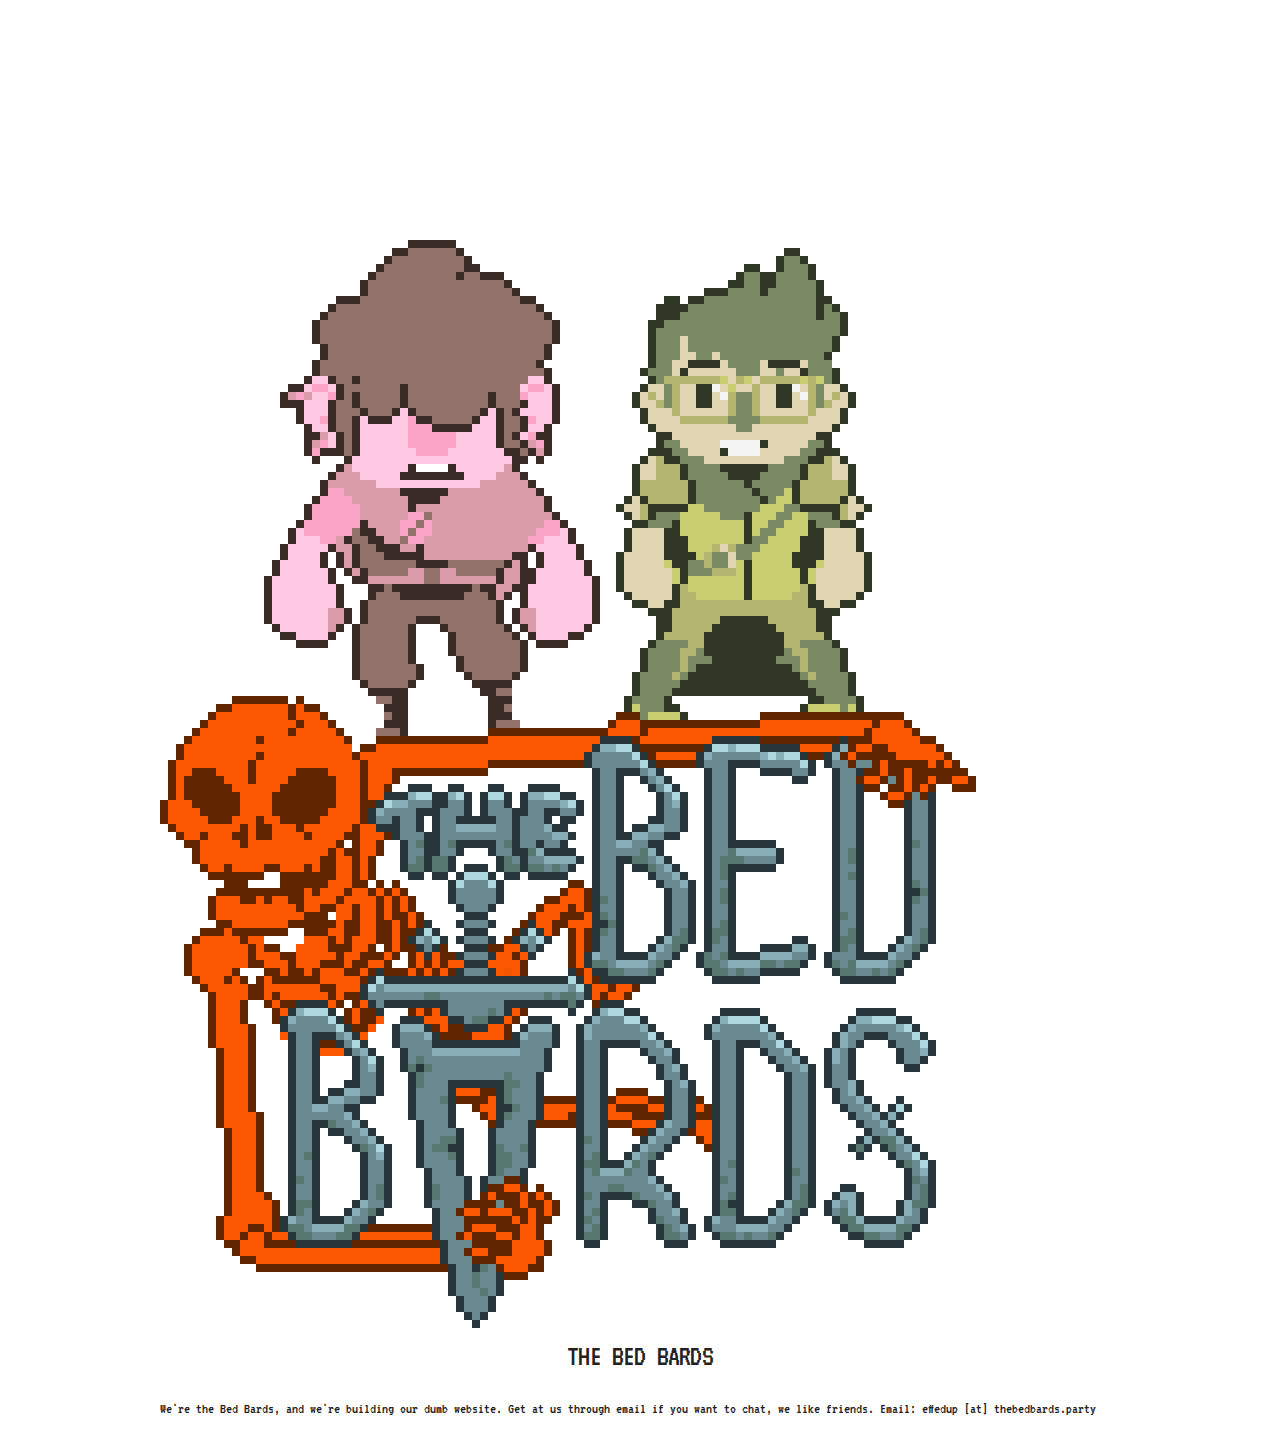
==== index.html @ 097fbb3a "alignment" ====
<!DOCTYPE html>
<html lang="en">
<head>

  <!-- Basic Page Needs
  –––––––––––––––––––––––––––––––––––––––––––––––––– -->
  <meta charset="utf-8">
  <title>The Bed Bards dot Party</title>
  <meta name="description" content="">
  <meta name="author" content="">

  <!-- Mobile Specific Metas
  –––––––––––––––––––––––––––––––––––––––––––––––––– -->
  <meta name="viewport" content="width=device-width, initial-scale=1">

  <!-- FONT
  –––––––––––––––––––––––––––––––––––––––––––––––––– -->
  <link href='http://fonts.googleapis.com/css?family=VT323' rel='stylesheet' type='text/css'>

  <!-- CSS
  –––––––––––––––––––––––––––––––––––––––––––––––––– -->
  <link rel="stylesheet" href="css/normalize.css">
  <link rel="stylesheet" href="css/skeleton.css">

  <!-- Favicon
  –––––––––––––––––––––––––––––––––––––––––––––––––– -->
  <link rel="icon" type="image/png" href="images/favicon.png">

</head>
<body>

  <!-- Primary Page Layout
  –––––––––––––––––––––––––––––––––––––––––––––––––– -->
  <div class="container">
    <div class="row">
      <div class="twelve columns" style="margin-top: 25%">
        <img class="u-max-full-width" src="images/embiggendbards/FullLogo.png" class="media" alt="The Bed Bards"/>
        
        <h4 align="center">THE BED BARDS</h4>
        <p>We're the Bed Bards, and we're building our dumb website. Get at us through email if you want to chat, we like friends. Email: effedup [at] thebedbards.party</p>
        
      </div>
    </div>
  </div>

<!-- End Document
  –––––––––––––––––––––––––––––––––––––––––––––––––– -->
</body>
</html>
---- css/skeleton.css ----
/*
* Skeleton V2.0.4
* Copyright 2014, Dave Gamache
* www.getskeleton.com
* Free to use under the MIT license.
* http://www.opensource.org/licenses/mit-license.php
* 12/29/2014
*/


/* Table of contents
––––––––––––––––––––––––––––––––––––––––––––––––––
- Grid
- Base Styles
- Typography
- Links
- Buttons
- Forms
- Lists
- Code
- Tables
- Spacing
- Utilities
- Clearing
- Media Queries
*/


/* Grid
–––––––––––––––––––––––––––––––––––––––––––––––––– */
.container {
  position: relative;
  width: 100%;
  max-width: 960px;
  margin: 0 auto;
  padding: 0 20px;
  box-sizing: border-box; }
.column,
.columns {
  width: 100%;
  float: left;
  box-sizing: border-box; }

/* For devices larger than 400px */
@media (min-width: 400px) {
  .container {
    width: 85%;
    padding: 0; }
}

/* For devices larger than 550px */
@media (min-width: 550px) {
  .container {
    width: 80%; }
  .column,
  .columns {
    margin-left: 4%; }
  .column:first-child,
  .columns:first-child {
    margin-left: 0; }

  .one.column,
  .one.columns                    { width: 4.66666666667%; }
  .two.columns                    { width: 13.3333333333%; }
  .three.columns                  { width: 22%;            }
  .four.columns                   { width: 30.6666666667%; }
  .five.columns                   { width: 39.3333333333%; }
  .six.columns                    { width: 48%;            }
  .seven.columns                  { width: 56.6666666667%; }
  .eight.columns                  { width: 65.3333333333%; }
  .nine.columns                   { width: 74.0%;          }
  .ten.columns                    { width: 82.6666666667%; }
  .eleven.columns                 { width: 91.3333333333%; }
  .twelve.columns                 { width: 100%; margin-left: 0; }

  .one-third.column               { width: 30.6666666667%; }
  .two-thirds.column              { width: 65.3333333333%; }

  .one-half.column                { width: 48%; }

  /* Offsets */
  .offset-by-one.column,
  .offset-by-one.columns          { margin-left: 8.66666666667%; }
  .offset-by-two.column,
  .offset-by-two.columns          { margin-left: 17.3333333333%; }
  .offset-by-three.column,
  .offset-by-three.columns        { margin-left: 26%;            }
  .offset-by-four.column,
  .offset-by-four.columns         { margin-left: 34.6666666667%; }
  .offset-by-five.column,
  .offset-by-five.columns         { margin-left: 43.3333333333%; }
  .offset-by-six.column,
  .offset-by-six.columns          { margin-left: 52%;            }
  .offset-by-seven.column,
  .offset-by-seven.columns        { margin-left: 60.6666666667%; }
  .offset-by-eight.column,
  .offset-by-eight.columns        { margin-left: 69.3333333333%; }
  .offset-by-nine.column,
  .offset-by-nine.columns         { margin-left: 78.0%;          }
  .offset-by-ten.column,
  .offset-by-ten.columns          { margin-left: 86.6666666667%; }
  .offset-by-eleven.column,
  .offset-by-eleven.columns       { margin-left: 95.3333333333%; }

  .offset-by-one-third.column,
  .offset-by-one-third.columns    { margin-left: 34.6666666667%; }
  .offset-by-two-thirds.column,
  .offset-by-two-thirds.columns   { margin-left: 69.3333333333%; }

  .offset-by-one-half.column,
  .offset-by-one-half.columns     { margin-left: 52%; }

}


/* Base Styles
–––––––––––––––––––––––––––––––––––––––––––––––––– */
/* NOTE
html is set to 62.5% so that all the REM measurements throughout Skeleton
are based on 10px sizing. So basically 1.5rem = 15px :) */
html {
  font-size: 62.5%; }
body {
  font-size: 1.5em; /* currently ems cause chrome bug misinterpreting rems on body element */
  line-height: 1.6;
  font-weight: 400;
  font-family: "VT323", sans-serif;
  color: #222; }


/* Typography
–––––––––––––––––––––––––––––––––––––––––––––––––– */
h1, h2, h3, h4, h5, h6 {
  margin-top: 0;
  margin-bottom: 2rem;
  font-weight: 300; }
h1 { font-size: 4.0rem; line-height: 1.2;  letter-spacing: -.1rem;}
h2 { font-size: 3.6rem; line-height: 1.25; letter-spacing: -.1rem; }
h3 { font-size: 3.0rem; line-height: 1.3;  letter-spacing: -.1rem; }
h4 { font-size: 2.4rem; line-height: 1.35; letter-spacing: -.08rem; }
h5 { font-size: 1.8rem; line-height: 1.5;  letter-spacing: -.05rem; }
h6 { font-size: 1.5rem; line-height: 1.6;  letter-spacing: 0; }

/* Larger than phablet */
@media (min-width: 550px) {
  h1 { font-size: 5.0rem; }
  h2 { font-size: 4.2rem; }
  h3 { font-size: 3.6rem; }
  h4 { font-size: 3.0rem; }
  h5 { font-size: 2.4rem; }
  h6 { font-size: 1.5rem; }
}

p {
  margin-top: 0; }


/* Links
–––––––––––––––––––––––––––––––––––––––––––––––––– */
a {
  color: #1EAEDB; }
a:hover {
  color: #0FA0CE; }


/* Buttons
–––––––––––––––––––––––––––––––––––––––––––––––––– */
.button,
button,
input[type="submit"],
input[type="reset"],
input[type="button"] {
  display: inline-block;
  height: 38px;
  padding: 0 30px;
  color: #555;
  text-align: center;
  font-size: 11px;
  font-weight: 600;
  line-height: 38px;
  letter-spacing: .1rem;
  text-transform: uppercase;
  text-decoration: none;
  white-space: nowrap;
  background-color: transparent;
  border-radius: 4px;
  border: 1px solid #bbb;
  cursor: pointer;
  box-sizing: border-box; }
.button:hover,
button:hover,
input[type="submit"]:hover,
input[type="reset"]:hover,
input[type="button"]:hover,
.button:focus,
button:focus,
input[type="submit"]:focus,
input[type="reset"]:focus,
input[type="button"]:focus {
  color: #333;
  border-color: #888;
  outline: 0; }
.button.button-primary,
button.button-primary,
input[type="submit"].button-primary,
input[type="reset"].button-primary,
input[type="button"].button-primary {
  color: #FFF;
  background-color: #33C3F0;
  border-color: #33C3F0; }
.button.button-primary:hover,
button.button-primary:hover,
input[type="submit"].button-primary:hover,
input[type="reset"].button-primary:hover,
input[type="button"].button-primary:hover,
.button.button-primary:focus,
button.button-primary:focus,
input[type="submit"].button-primary:focus,
input[type="reset"].button-primary:focus,
input[type="button"].button-primary:focus {
  color: #FFF;
  background-color: #1EAEDB;
  border-color: #1EAEDB; }


/* Forms
–––––––––––––––––––––––––––––––––––––––––––––––––– */
input[type="email"],
input[type="number"],
input[type="search"],
input[type="text"],
input[type="tel"],
input[type="url"],
input[type="password"],
textarea,
select {
  height: 38px;
  padding: 6px 10px; /* The 6px vertically centers text on FF, ignored by Webkit */
  background-color: #fff;
  border: 1px solid #D1D1D1;
  border-radius: 4px;
  box-shadow: none;
  box-sizing: border-box; }
/* Removes awkward default styles on some inputs for iOS */
input[type="email"],
input[type="number"],
input[type="search"],
input[type="text"],
input[type="tel"],
input[type="url"],
input[type="password"],
textarea {
  -webkit-appearance: none;
     -moz-appearance: none;
          appearance: none; }
textarea {
  min-height: 65px;
  padding-top: 6px;
  padding-bottom: 6px; }
input[type="email"]:focus,
input[type="number"]:focus,
input[type="search"]:focus,
input[type="text"]:focus,
input[type="tel"]:focus,
input[type="url"]:focus,
input[type="password"]:focus,
textarea:focus,
select:focus {
  border: 1px solid #33C3F0;
  outline: 0; }
label,
legend {
  display: block;
  margin-bottom: .5rem;
  font-weight: 600; }
fieldset {
  padding: 0;
  border-width: 0; }
input[type="checkbox"],
input[type="radio"] {
  display: inline; }
label > .label-body {
  display: inline-block;
  margin-left: .5rem;
  font-weight: normal; }


/* Lists
–––––––––––––––––––––––––––––––––––––––––––––––––– */
ul {
  list-style: circle inside; }
ol {
  list-style: decimal inside; }
ol, ul {
  padding-left: 0;
  margin-top: 0; }
ul ul,
ul ol,
ol ol,
ol ul {
  margin: 1.5rem 0 1.5rem 3rem;
  font-size: 90%; }
li {
  margin-bottom: 1rem; }


/* Code
–––––––––––––––––––––––––––––––––––––––––––––––––– */
code {
  padding: .2rem .5rem;
  margin: 0 .2rem;
  font-size: 90%;
  white-space: nowrap;
  background: #F1F1F1;
  border: 1px solid #E1E1E1;
  border-radius: 4px; }
pre > code {
  display: block;
  padding: 1rem 1.5rem;
  white-space: pre; }


/* Tables
–––––––––––––––––––––––––––––––––––––––––––––––––– */
th,
td {
  padding: 12px 15px;
  text-align: left;
  border-bottom: 1px solid #E1E1E1; }
th:first-child,
td:first-child {
  padding-left: 0; }
th:last-child,
td:last-child {
  padding-right: 0; }


/* Spacing
–––––––––––––––––––––––––––––––––––––––––––––––––– */
button,
.button {
  margin-bottom: 1rem; }
input,
textarea,
select,
fieldset {
  margin-bottom: 1.5rem; }
pre,
blockquote,
dl,
figure,
table,
p,
ul,
ol,
form {
  margin-bottom: 2.5rem; }


/* Utilities
–––––––––––––––––––––––––––––––––––––––––––––––––– */
.u-full-width {
  width: 100%;
  box-sizing: border-box; }
.u-max-full-width {
  max-width: 100%;
  box-sizing: border-box; }
.u-pull-right {
  float: right; }
.u-pull-left {
  float: left; }


/* Misc
–––––––––––––––––––––––––––––––––––––––––––––––––– */
hr {
  margin-top: 3rem;
  margin-bottom: 3.5rem;
  border-width: 0;
  border-top: 1px solid #E1E1E1; }


/* Clearing
–––––––––––––––––––––––––––––––––––––––––––––––––– */

/* Self Clearing Goodness */
.container:after,
.row:after,
.u-cf {
  content: "";
  display: table;
  clear: both; }


/* Media Queries
–––––––––––––––––––––––––––––––––––––––––––––––––– */
/*
Note: The best way to structure the use of media queries is to create the queries
near the relevant code. For example, if you wanted to change the styles for buttons
on small devices, paste the mobile query code up in the buttons section and style it
there.
*/


/* Larger than mobile */
@media (min-width: 400px) {}

/* Larger than phablet (also point when grid becomes active) */
@media (min-width: 550px) {}

/* Larger than tablet */
@media (min-width: 750px) {}

/* Larger than desktop */
@media (min-width: 1000px) {}

/* Larger than Desktop HD */
@media (min-width: 1200px) {}
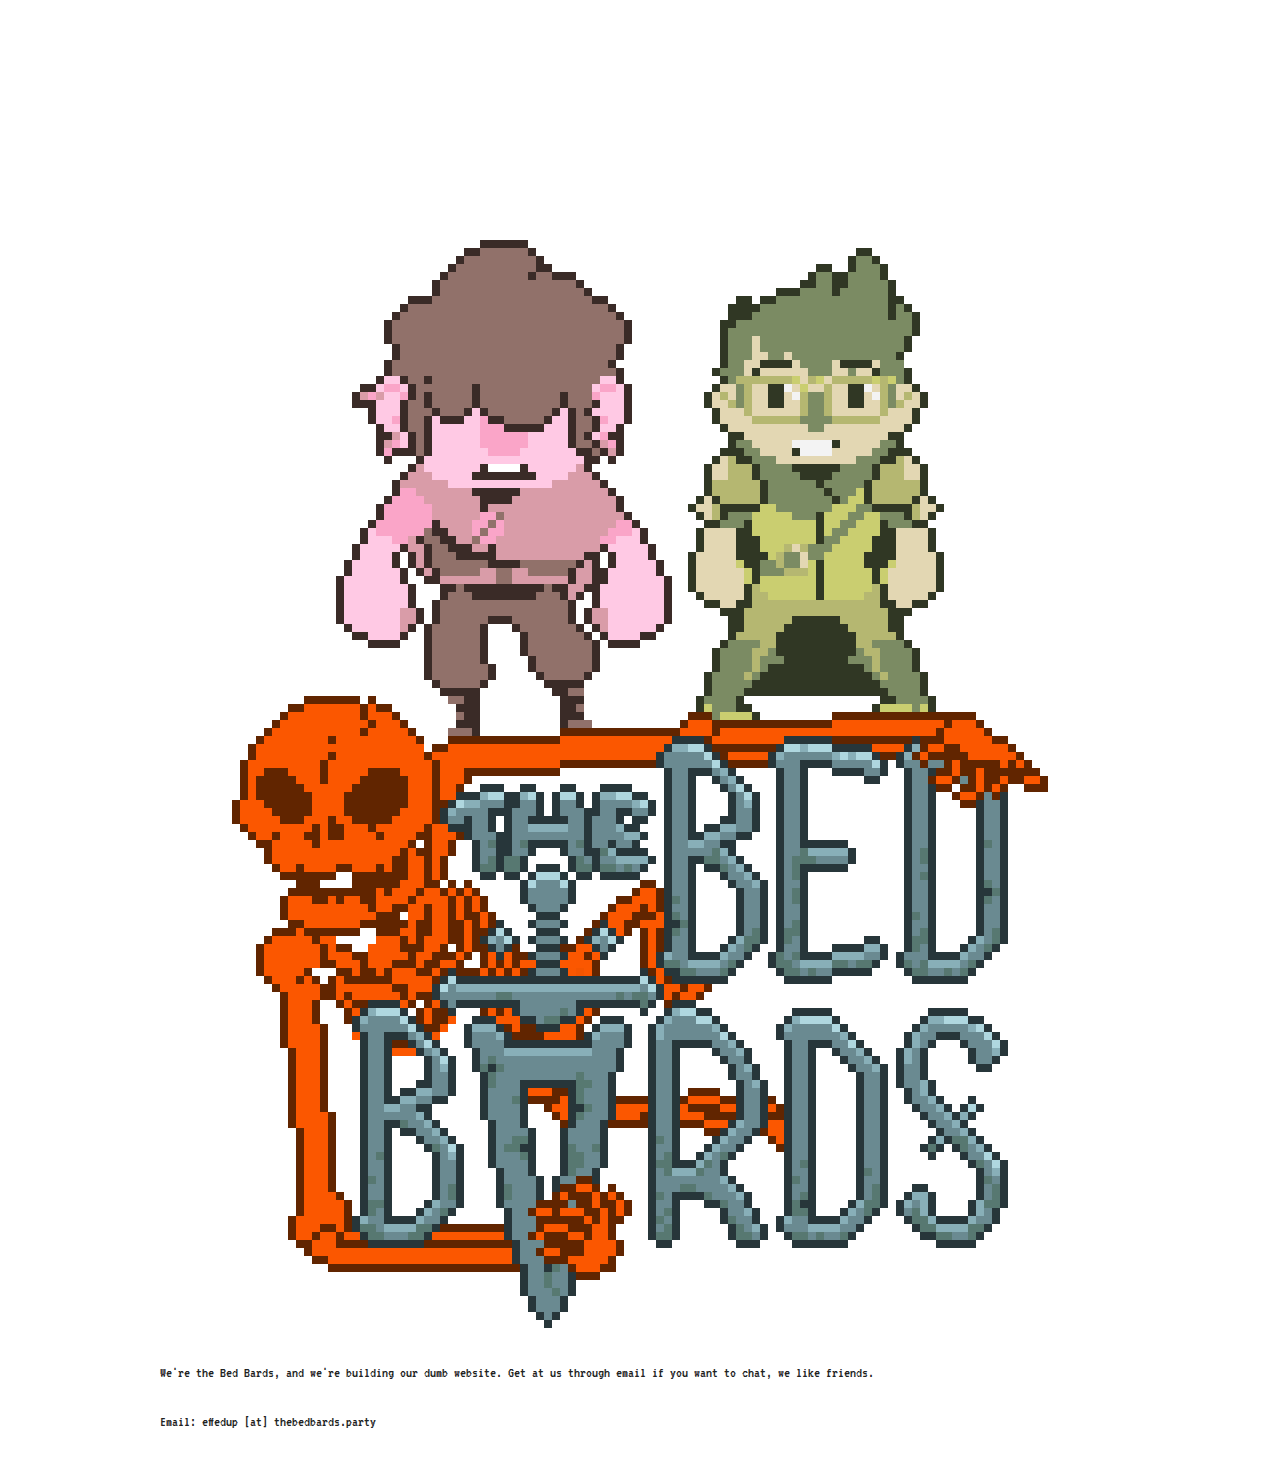
==== commit 5b5ee289: "text align" ====
--- a/index.html
+++ b/index.html
@@ -34,10 +34,13 @@
   <div class="container">
     <div class="row">
       <div class="twelve columns" style="margin-top: 25%">
-        <img class="u-max-full-width" src="images/embiggendbards/FullLogo.png" class="media" alt="The Bed Bards"/>
+      	
+      	<p align="center">
+        <img class="u-max-full-width" src="images/embiggendbards/FullLogo.png" alt="The Bed Bards"/>
+        </p>
         
-        <h4 align="center">THE BED BARDS</h4>
-        <p>We're the Bed Bards, and we're building our dumb website. Get at us through email if you want to chat, we like friends. Email: effedup [at] thebedbards.party</p>
+        <p>We're the Bed Bards, and we're building our dumb website. Get at us through email if you want to chat, we like friends.</p> 
+        <p>Email: effedup [at] thebedbards.party</p>
         
       </div>
     </div>
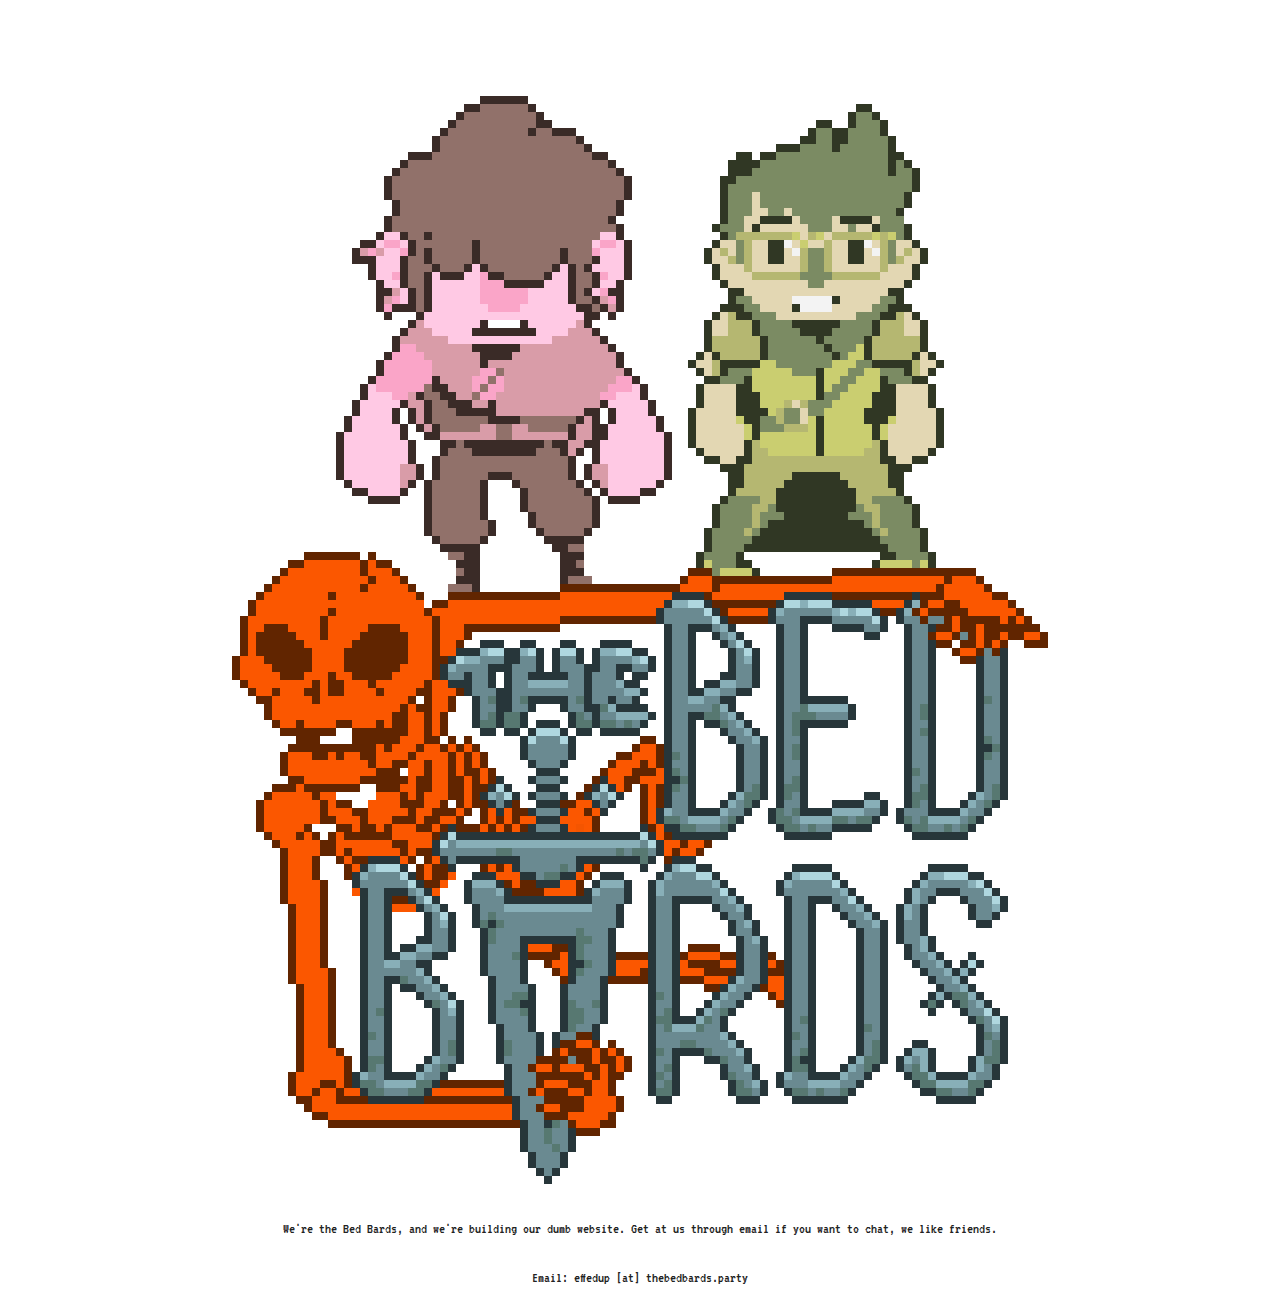
==== commit f60aff2b: "margin top" ====
--- a/index.html
+++ b/index.html
@@ -33,14 +33,14 @@
   –––––––––––––––––––––––––––––––––––––––––––––––––– -->
   <div class="container">
     <div class="row">
-      <div class="twelve columns" style="margin-top: 25%">
+      <div class="twelve columns" style="margin-top: 10%">
       	
       	<p align="center">
         <img class="u-max-full-width" src="images/embiggendbards/FullLogo.png" alt="The Bed Bards"/>
         </p>
         
-        <p>We're the Bed Bards, and we're building our dumb website. Get at us through email if you want to chat, we like friends.</p> 
-        <p>Email: effedup [at] thebedbards.party</p>
+        <p align="center">We're the Bed Bards, and we're building our dumb website. Get at us through email if you want to chat, we like friends.</p> 
+        <p align="center">Email: effedup [at] thebedbards.party</p>
         
       </div>
     </div>
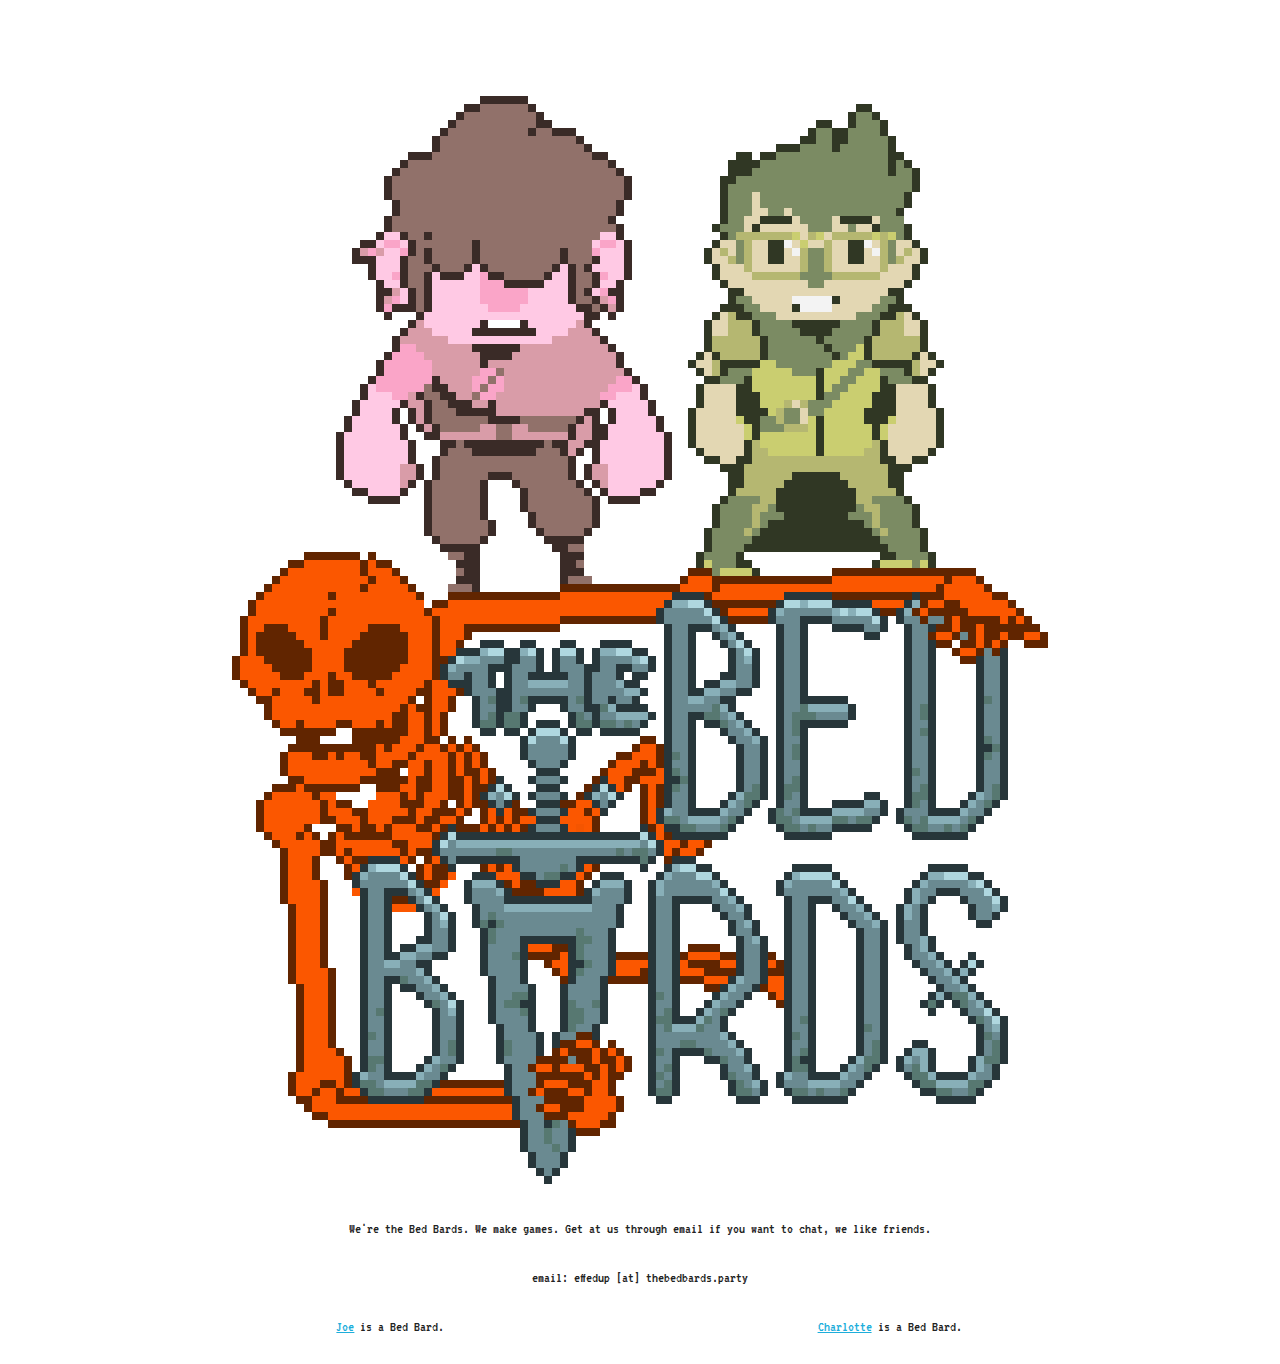
==== commit 9676cd9b: "index" ====
--- a/index.html
+++ b/index.html
@@ -1,52 +1,70 @@
 <!DOCTYPE html>
 <html lang="en">
-<head>
+	<head>
 
-  <!-- Basic Page Needs
-  –––––––––––––––––––––––––––––––––––––––––––––––––– -->
-  <meta charset="utf-8">
-  <title>The Bed Bards dot Party</title>
-  <meta name="description" content="">
-  <meta name="author" content="">
+	<!-- Basic Page Needs
+	–––––––––––––––––––––––––––––––––––––––––––––––––– -->
+	<meta charset="utf-8">
+	<title>The Bed Bards dot Party</title>
+	<meta name="description" content="">
+	<meta name="author" content="">
 
-  <!-- Mobile Specific Metas
-  –––––––––––––––––––––––––––––––––––––––––––––––––– -->
-  <meta name="viewport" content="width=device-width, initial-scale=1">
+	<!-- Mobile Specific Metas
+	–––––––––––––––––––––––––––––––––––––––––––––––––– -->
+	<meta name="viewport" content="width=device-width, initial-scale=1">
 
-  <!-- FONT
-  –––––––––––––––––––––––––––––––––––––––––––––––––– -->
-  <link href='http://fonts.googleapis.com/css?family=VT323' rel='stylesheet' type='text/css'>
+	<!-- FONT
+	–––––––––––––––––––––––––––––––––––––––––––––––––– -->
+	<link href='http://fonts.googleapis.com/css?family=VT323' rel='stylesheet' type='text/css'>
 
-  <!-- CSS
-  –––––––––––––––––––––––––––––––––––––––––––––––––– -->
-  <link rel="stylesheet" href="css/normalize.css">
-  <link rel="stylesheet" href="css/skeleton.css">
+	<!-- CSS
+	–––––––––––––––––––––––––––––––––––––––––––––––––– -->
+	<link rel="stylesheet" href="css/normalize.css">
+	<link rel="stylesheet" href="css/skeleton.css">
 
-  <!-- Favicon
-  –––––––––––––––––––––––––––––––––––––––––––––––––– -->
-  <link rel="icon" type="image/png" href="images/favicon.png">
+	<!-- Favicon
+	–––––––––––––––––––––––––––––––––––––––––––––––––– -->
+	<link rel="icon" type="image/png" href="images/favicon.png">
 
-</head>
-<body>
+	</head>
+	
+	<body>
 
-  <!-- Primary Page Layout
-  –––––––––––––––––––––––––––––––––––––––––––––––––– -->
-  <div class="container">
-    <div class="row">
-      <div class="twelve columns" style="margin-top: 10%">
-      	
-      	<p align="center">
-        <img class="u-max-full-width" src="images/embiggendbards/FullLogo.png" alt="The Bed Bards"/>
-        </p>
-        
-        <p align="center">We're the Bed Bards, and we're building our dumb website. Get at us through email if you want to chat, we like friends.</p> 
-        <p align="center">Email: effedup [at] thebedbards.party</p>
-        
-      </div>
-    </div>
-  </div>
+		<!-- Primary Page Layout
+		–––––––––––––––––––––––––––––––––––––––––––––––––– -->
+		<div class="section intro">
+			<div class="container">
+				<div class="row">
+					<div class="twelve columns" style="margin-top: 10%">
 
-<!-- End Document
-  –––––––––––––––––––––––––––––––––––––––––––––––––– -->
-</body>
+						<p align="center"><img class="u-max-full-width" src="images/embiggendbards/FullLogo.png" alt="The Bed Bards"/></p>
+
+						<p align="center">We're the Bed Bards. We make games. Get at us through email if you want to chat, we like friends.</p> 
+						<p align="center">email: effedup [at] thebedbards.party</p>
+
+					</div>
+				</div>
+			</div>
+		</div>
+
+		<div class="section bards">
+			<div class="container">
+				<div class="row">
+			
+					<div class="one-half column">
+						<p align="center"><a href="joe.html">Joe</a> is a Bed Bard.</p>
+					</div>
+
+					<div class="one-half column">
+						<p align="center"><a href="charlotte.html">Charlotte</a> is a Bed Bard.</p>
+					</div>
+				
+				</div>
+			</div>
+		</div>
+
+		<!-- End Document
+		–––––––––––––––––––––––––––––––––––––––––––––––––– -->
+	
+	</body>
 </html>
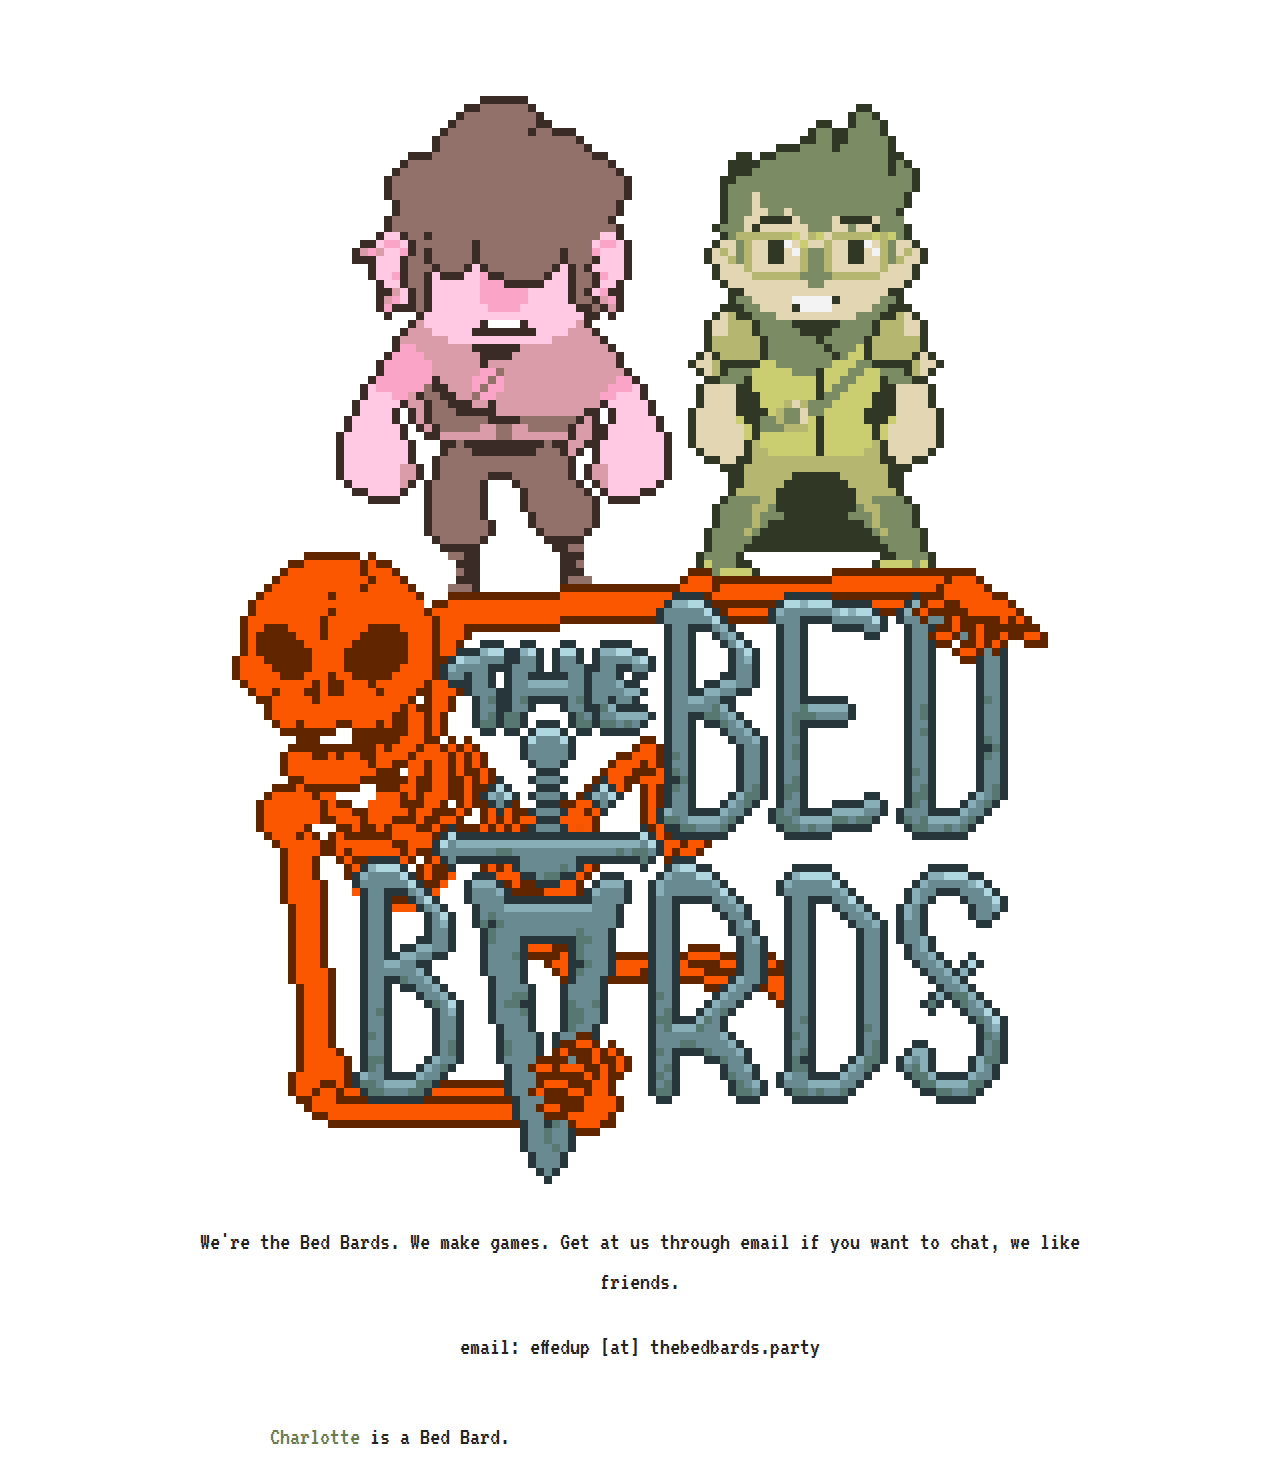
==== commit 65bf6872: "link" ====
--- a/index.html
+++ b/index.html
@@ -52,11 +52,11 @@
 				<div class="row">
 			
 					<div class="one-half column">
-						<p align="center"><a href="joe.html">Joe</a> is a Bed Bard.</p>
+						<p align="center"><a href="joe.html" class="joe>Joe</a> is a Bed Bard.</p>
 					</div>
 
 					<div class="one-half column">
-						<p align="center"><a href="charlotte.html">Charlotte</a> is a Bed Bard.</p>
+						<p align="center"><a href="charlotte.html" class="charlotte">Charlotte</a> is a Bed Bard.</p>
 					</div>
 				
 				</div>
--- a/css/skeleton.css
+++ b/css/skeleton.css
@@ -121,7 +121,7 @@
 html {
   font-size: 62.5%; }
 body {
-  font-size: 1.5em; /* currently ems cause chrome bug misinterpreting rems on body element */
+  font-size: 2.5em; /* currently ems cause chrome bug misinterpreting rems on body element */
   line-height: 1.6;
   font-weight: 400;
   font-family: "VT323", sans-serif;
@@ -161,6 +161,15 @@
   color: #1EAEDB; }
 a:hover {
   color: #0FA0CE; }
+a:link {
+    text-decoration: none;
+}
+a.charlotte:link {
+    color: #697A51;
+}
+a.joe:link {
+    color: #7F5E57;
+}
 
 
 /* Buttons
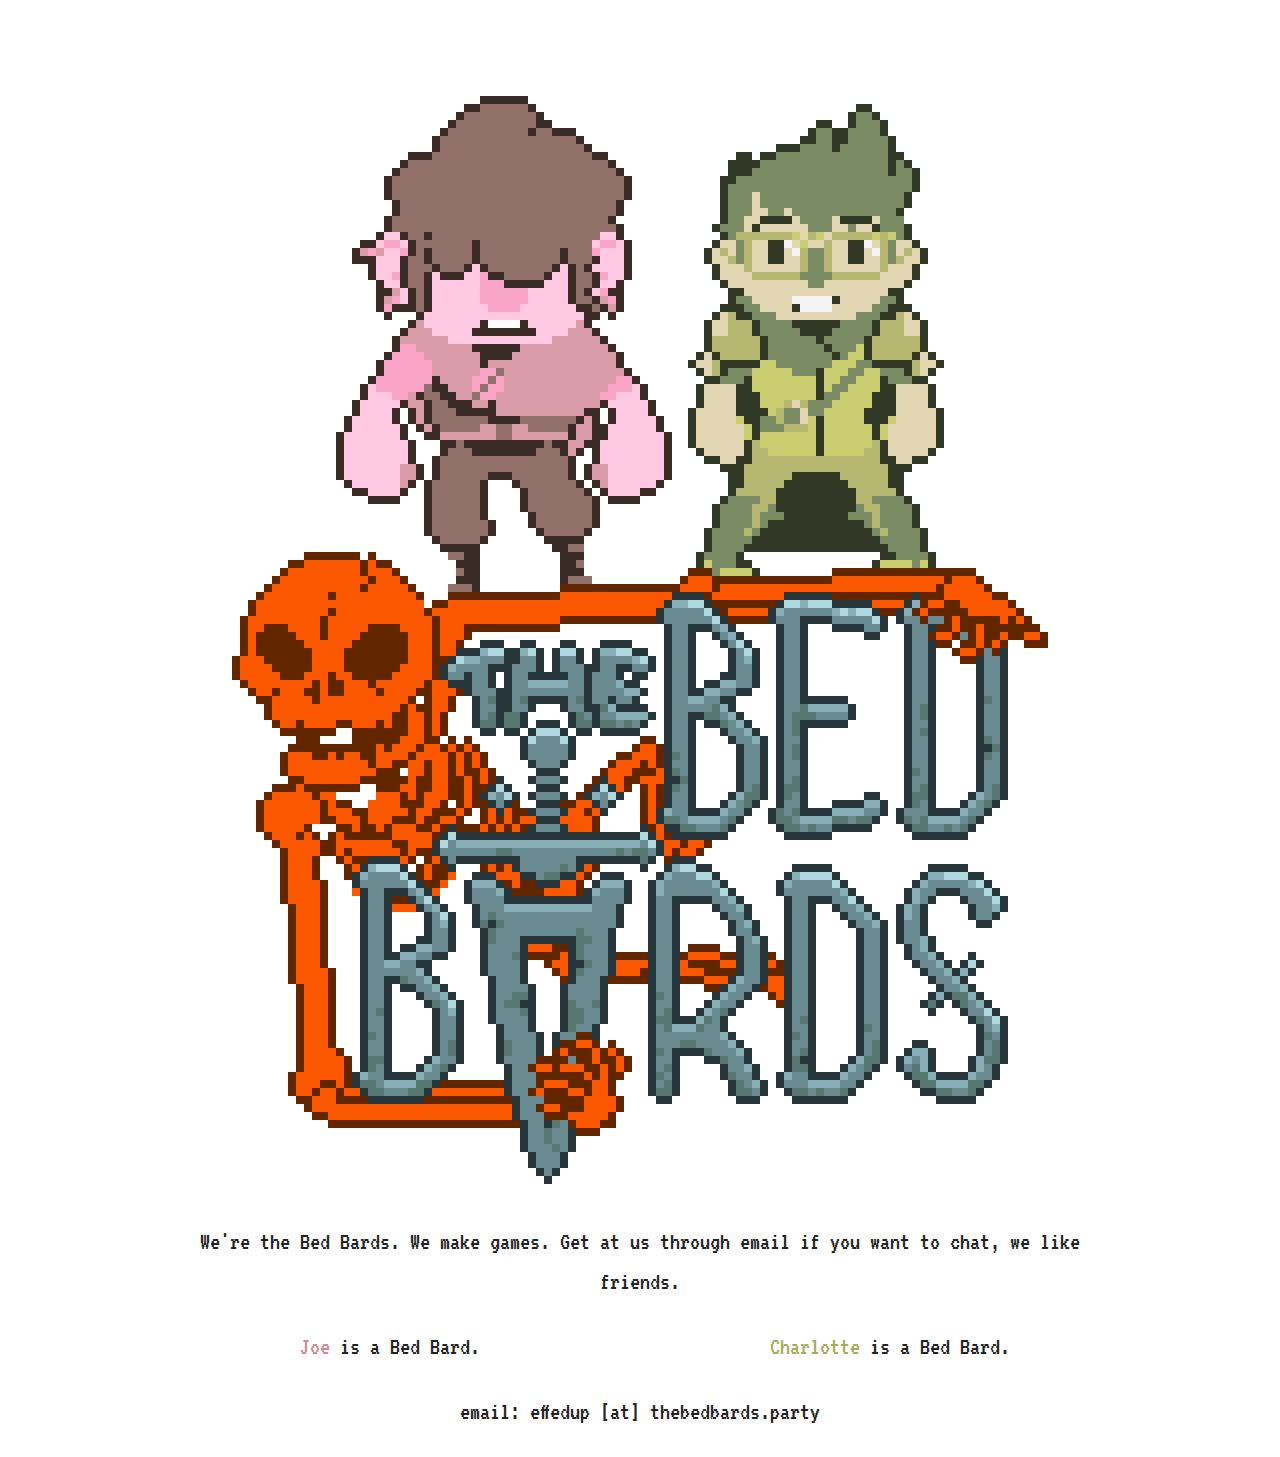
==== commit 0bf9384a: "index" ====
--- a/index.html
+++ b/index.html
@@ -40,8 +40,7 @@
 						<p align="center"><img class="u-max-full-width" src="images/embiggendbards/FullLogo.png" alt="The Bed Bards"/></p>
 
 						<p align="center">We're the Bed Bards. We make games. Get at us through email if you want to chat, we like friends.</p> 
-						<p align="center">email: effedup [at] thebedbards.party</p>
-
+						
 					</div>
 				</div>
 			</div>
@@ -52,7 +51,7 @@
 				<div class="row">
 			
 					<div class="one-half column">
-						<p align="center"><a href="joe.html" class="joe>Joe</a> is a Bed Bard.</p>
+						<p align="center"><a href="joe.html" class="joe">Joe</a> is a Bed Bard.</p>
 					</div>
 
 					<div class="one-half column">
@@ -62,6 +61,18 @@
 				</div>
 			</div>
 		</div>
+		
+		<div class="section outro">
+			<div class="container">
+				<div class="row">
+					<div class="twelve columns">
+						
+						<p align="center">email: effedup [at] thebedbards.party</p>
+
+					</div>
+				</div>
+			</div>
+		</div>
 
 		<!-- End Document
 		–––––––––––––––––––––––––––––––––––––––––––––––––– -->
--- a/css/skeleton.css
+++ b/css/skeleton.css
@@ -157,18 +157,79 @@
 
 /* Links
 –––––––––––––––––––––––––––––––––––––––––––––––––– */
+/*
 a {
-  color: #1EAEDB; }
+  color: #1EAEDB; 
+}
+
+a:link {
+    text-decoration: none;
+}
+
 a:hover {
-  color: #0FA0CE; }
-a:link {
-    text-decoration: none;
-}
+  color: #47665E; 
+}
+
+*/
+
+a.boring:link {
+    color: #F84008;
+    text-decoration: none;
+}
+
+a.boring:active {
+    color: #F84008;
+    text-decoration: none;
+}
+
+a.boring:visited {
+    color: #F84008;
+    text-decoration: none;
+}
+
+a.boring:hover {
+    color: #4D1B01;
+    text-decoration: none;
+}
+
 a.charlotte:link {
-    color: #697A51;
-}
+    color: #A6AC5A;
+    text-decoration: none;
+}
+
+a.charlotte:active {
+    color: #A6AC5A;
+    text-decoration: none;
+}
+
+a.charlotte:visited {
+    color: #A6AC5A;
+    text-decoration: none;
+}
+
+a.charlotte:hover {
+    color: #687A4F;
+    text-decoration: none;
+}
+
 a.joe:link {
-    color: #7F5E57;
+    color: #CF8997;
+    text-decoration: none;
+}
+
+a.joe:active {
+    color: #CF8997;
+    text-decoration: none;
+}
+
+a.joe:visited {
+    color: #CF8997;
+    text-decoration: none;
+}
+
+a.joe:hover {
+    color: #7D5D56;
+    text-decoration: none;
 }
 
 
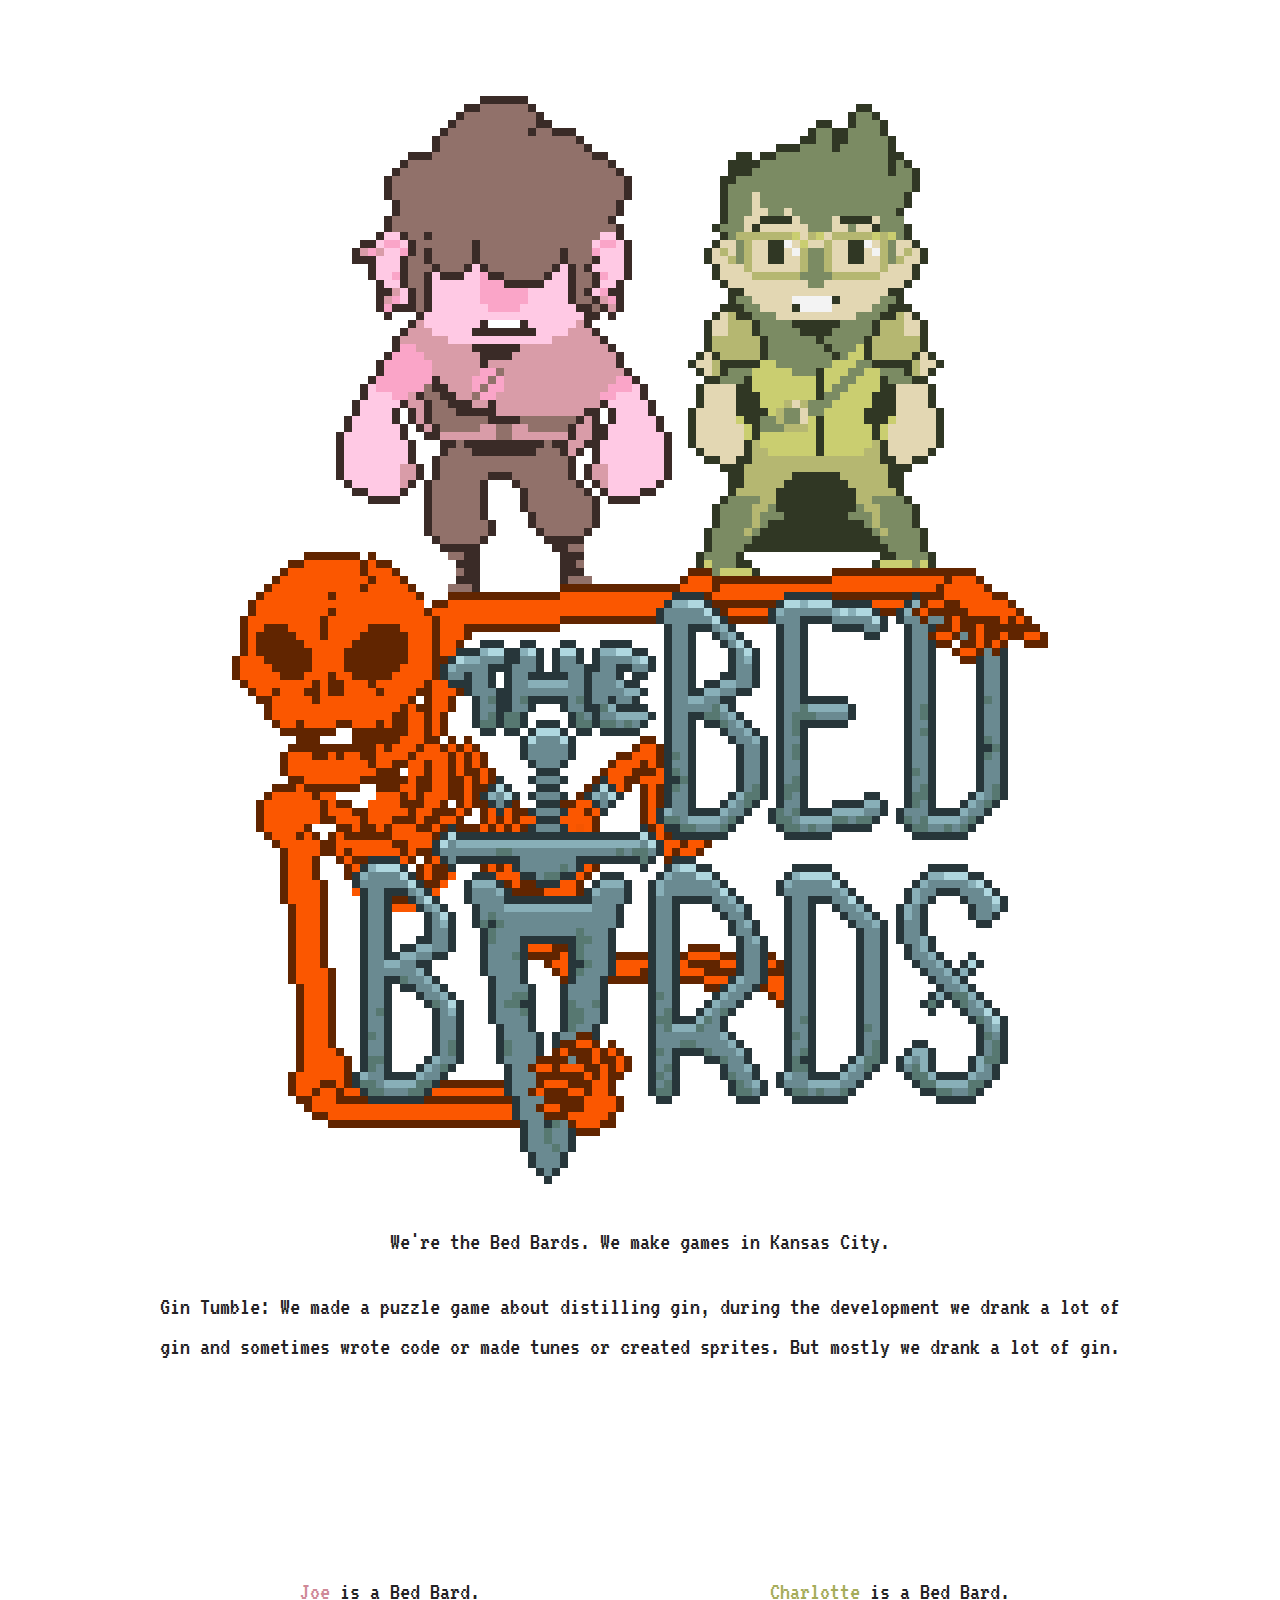
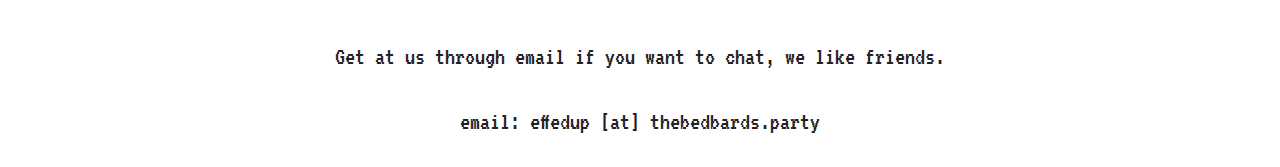
==== commit 82322b48: "gin tumble" ====
--- a/index.html
+++ b/index.html
@@ -39,7 +39,21 @@
 
 						<p align="center"><img class="u-max-full-width" src="images/embiggendbards/FullLogo.png" alt="The Bed Bards"/></p>
 
-						<p align="center">We're the Bed Bards. We make games. Get at us through email if you want to chat, we like friends.</p> 
+						<p align="center">We're the Bed Bards. We make games in Kansas City.</p> 
+						
+					</div>
+				</div>
+			</div>
+		</div>
+		
+		<div class="section info">
+			<div class="container">
+				<div class="row">
+					<div class="twelve columns">
+					
+						<p align="center">Gin Tumble: We made a puzzle game about distilling gin, during the development we drank a lot of gin and sometimes wrote code or made tunes or created sprites. But mostly we drank a lot of gin.</p>
+						
+						<iframe src="//itch.io/embed/44621?linkback=true" width="552" height="167" frameborder="0"></iframe>
 						
 					</div>
 				</div>
@@ -66,8 +80,31 @@
 			<div class="container">
 				<div class="row">
 					<div class="twelve columns">
+					
+						<p align="center">Get at us through email if you want to chat, we like friends.</p>
 						
 						<p align="center">email: effedup [at] thebedbards.party</p>
+
+					</div>
+				</div>
+			</div>
+		</div>
+		
+		<div class="section footer">
+			<div class="container">
+				<div class="row">
+					<div class="twelve columns">
+						
+						<script>
+							<!-- ANALYTICS -->
+							(function(i,s,o,g,r,a,m){i['GoogleAnalyticsObject']=r;i[r]=i[r]||function(){
+							(i[r].q=i[r].q||[]).push(arguments)},i[r].l=1*new Date();a=s.createElement(o),
+							m=s.getElementsByTagName(o)[0];a.async=1;a.src=g;m.parentNode.insertBefore(a,m)
+							})(window,document,'script','//www.google-analytics.com/analytics.js','ga');
+
+							ga('create', 'UA-67510619-1', 'auto');
+							ga('send', 'pageview');
+						</script>
 
 					</div>
 				</div>
